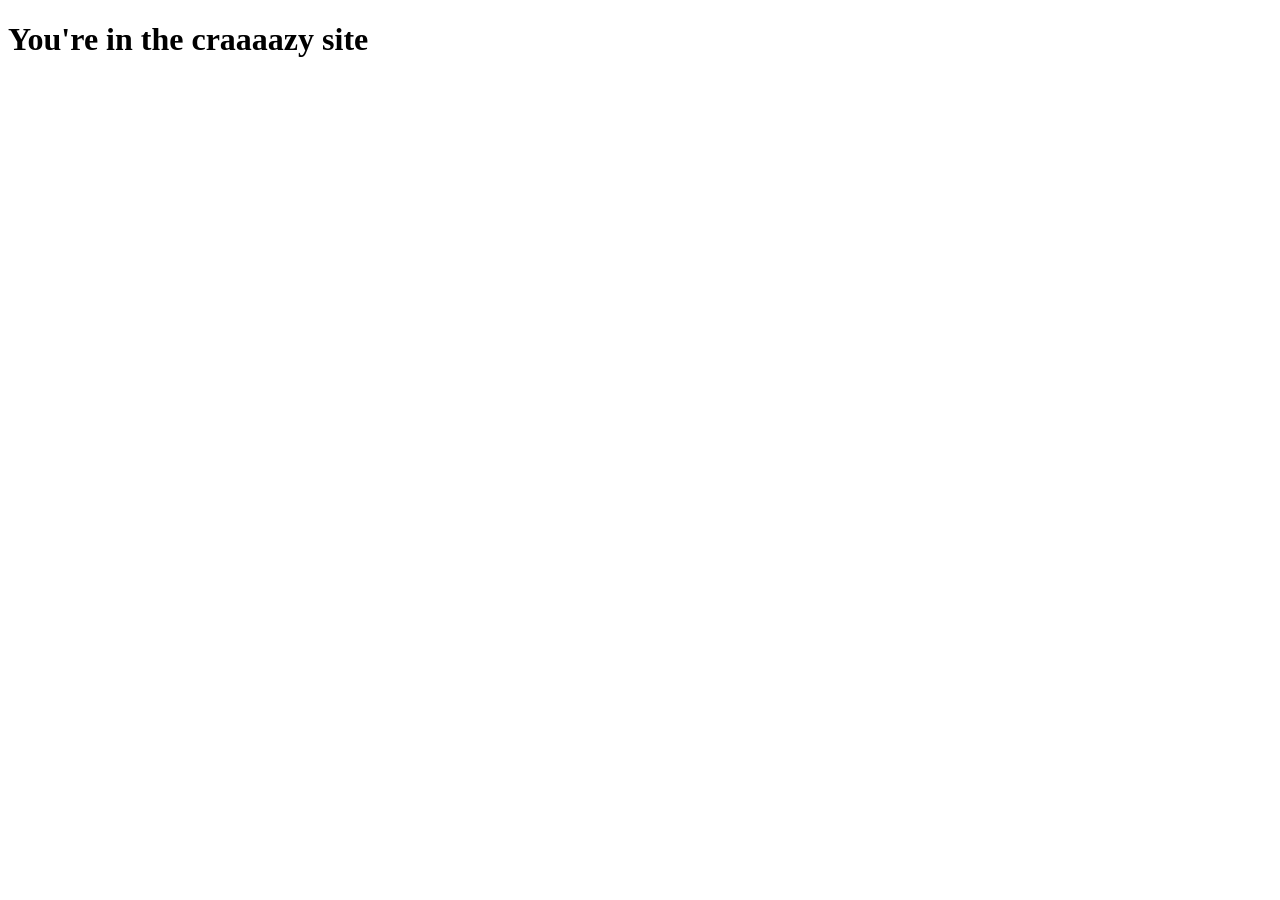
==== apocaliptica/index.html @ 1b49b0ba "Initial Configuration" ====
<!DOCTYPE html>
<html lang="en">
<head>
    <meta charset="UTF-8">
    <meta name="viewport" content="width=device-width, initial-scale=1.0">
    <title>Apocaliptic</title>
</head>
<body>
    <h1>You're in the craaaazy site</h1>
</body>
</html>
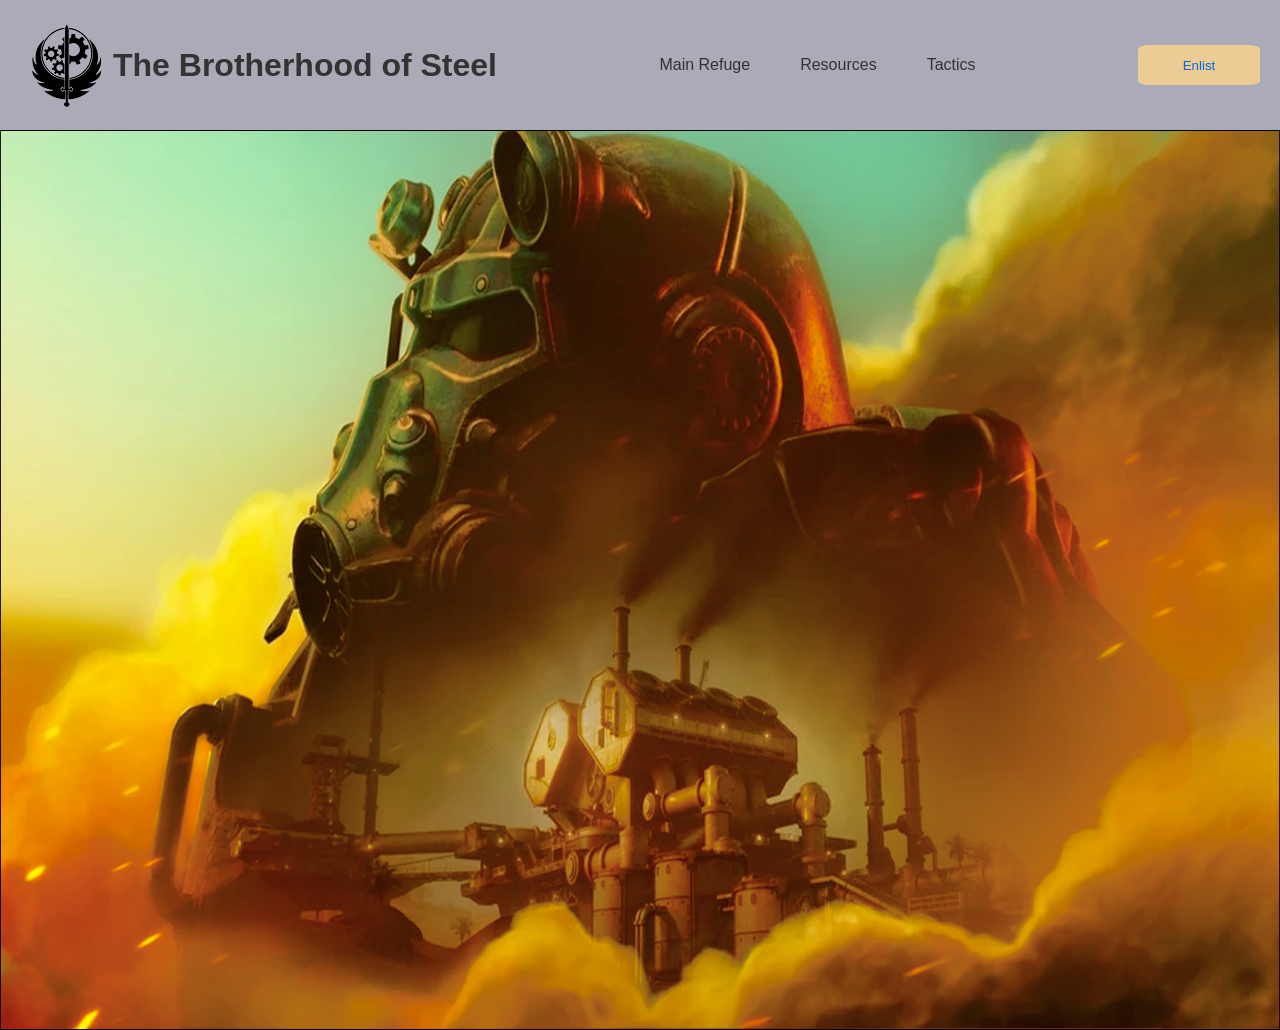
==== commit 745b7233: "Progress in our weird page" ====
--- a/apocaliptica/index.html
+++ b/apocaliptica/index.html
@@ -4,8 +4,29 @@
     <meta charset="UTF-8">
     <meta name="viewport" content="width=device-width, initial-scale=1.0">
     <title>Apocaliptic</title>
+    <link rel="stylesheet" href="css/styles.css">
 </head>
 <body>
-    <h1>You're in the craaaazy site</h1>
+    <header>
+        <div>
+            <img src="./img/logo.png" alt="">
+            <h1>The Brotherhood of Steel</h1>
+        </div>
+        <div>
+            <nav>
+                <ul>
+                    <li>Main Refuge</li>
+                    <li>Resources</li>
+                    <li>Tactics</li>
+                </ul>
+            </nav>
+        </div>
+        <div>
+            <button>Enlist</button>
+        </div>
+    </header>
+    <div id="section1">
+
+    </div>
 </body>
 </html>
--- a/apocaliptica/css/styles.css
+++ b/apocaliptica/css/styles.css
@@ -0,0 +1,44 @@
+*{
+    margin: 0px;
+    padding: 0px;
+}
+body{
+    background-color: #f7f9fc;
+    color: #333;
+    font-family: "Arial";
+}
+header{
+    display: flex;
+    justify-content: space-between;
+    background-color: #ABABB8;
+    box-shadow: 0 2px 5px rgba(0, 0, 0, 0.05);
+    padding: 15px 20px;
+    align-items: center;
+    width: auto;
+    height: 100px;
+}
+header > div > nav > ul{
+    display: flex;
+    gap: 50px;
+}
+header > div{
+    display: flex;
+    align-items: center;
+}
+header > div > nav > ul > li{
+    list-style: none;
+}
+header > div > button{
+    background-color: #ECCC94;
+    width: 122px;
+    height: 40px;
+    border-radius: 10%;
+    border: none;
+    color: #0368E5;
+}
+#section1{
+    width: 100%;
+    height: 900px;
+    background-image: url(../img/background.png);
+    background-size: 100% 100%;
+}
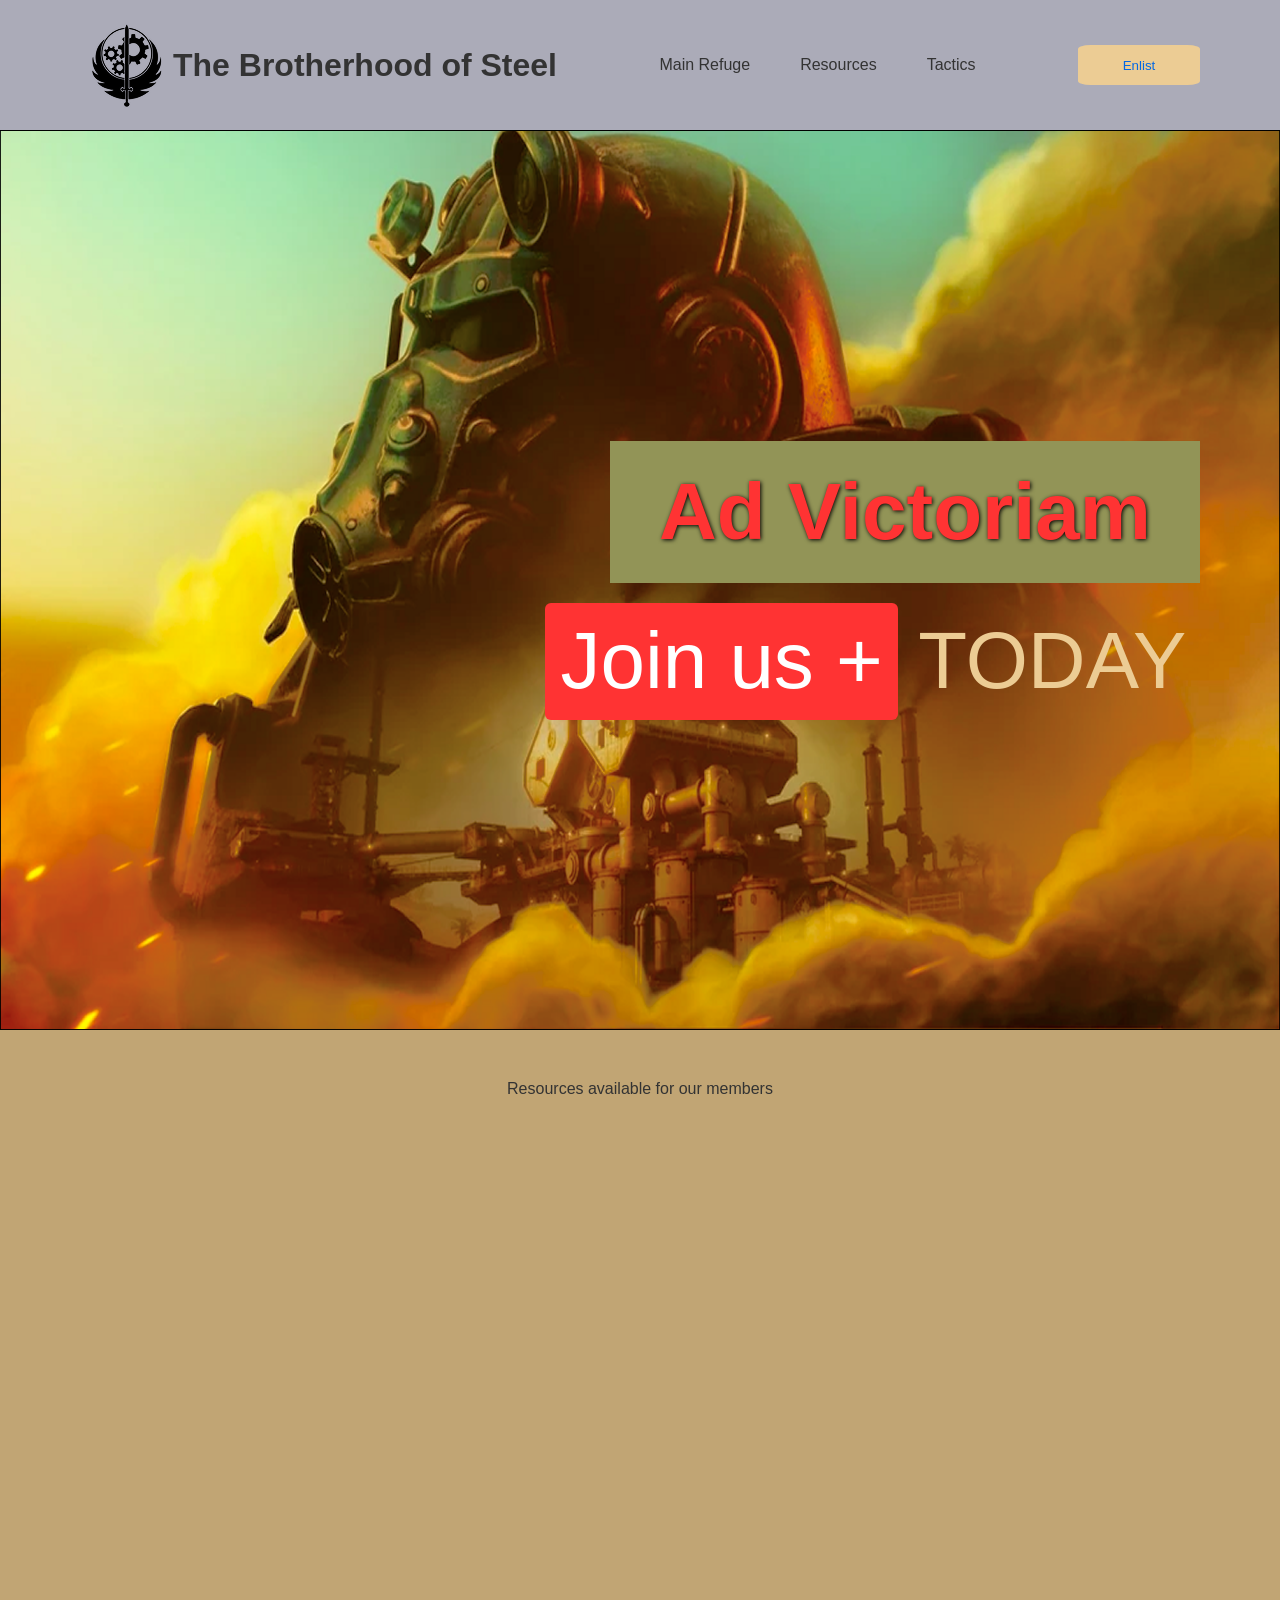
==== commit edebb988: "Weee continue" ====
--- a/apocaliptica/index.html
+++ b/apocaliptica/index.html
@@ -26,7 +26,17 @@
         </div>
     </header>
     <div id="section1">
-
+        <div>Ad Victoriam</div>
+        <div>
+            <div>Join us +</div>
+            <div>TODAY</div>
+        </div>
+    </div>
+    <div id="section2">
+        <div>Resources available for our members</div>
+        <div>
+            <div></div>
+        </div>
     </div>
 </body>
 </html>
--- a/apocaliptica/css/styles.css
+++ b/apocaliptica/css/styles.css
@@ -12,7 +12,7 @@
     justify-content: space-between;
     background-color: #ABABB8;
     box-shadow: 0 2px 5px rgba(0, 0, 0, 0.05);
-    padding: 15px 20px;
+    padding: 15px 80px;
     align-items: center;
     width: auto;
     height: 100px;
@@ -37,8 +37,58 @@
     color: #0368E5;
 }
 #section1{
-    width: 100%;
+    padding-left: 80px;
+    padding-right: 80px;
     height: 900px;
     background-image: url(../img/background.png);
     background-size: 100% 100%;
+    display: flex;
+    justify-content: center;
+    align-items: end;
+    flex-direction: column;
+}
+#section1 > div:first-child{
+    height: 142px;
+    width: 590px;
+    background-color: #929457;
+    color: #FF3333;
+    font-size: 80px;
+    font-weight: bold;
+    display: flex;
+    justify-content: center;
+    align-items: center;
+    text-shadow: 1px 1px 4px black;
+}
+#section1 > div:last-child{
+    height: 117px;
+    width: 655px;
+    margin-top: 20px;
+    display: flex;
+    gap: 20px;
+}
+#section1 > div:last-child > div:first-child{
+    height: 117px;
+    width: 361px;
+    color: white;
+    font-size: 80px;
+    background-color: #FF3333;
+    border-radius: 6px;
+    display: flex;
+    justify-content: center;
+    align-items: center;
+}
+#section1 > div:last-child > div:last-child{
+    height: 117px;
+    width: 288px;
+    color: #ECCC94;
+    display: flex;
+    align-items: center;
+    font-size: 80px;
+}
+#section2{
+    height: 900px;
+    padding: 50px 80px;
+    background-color: #C1A574;
+    display: flex;
+    justify-content: center;
 }
